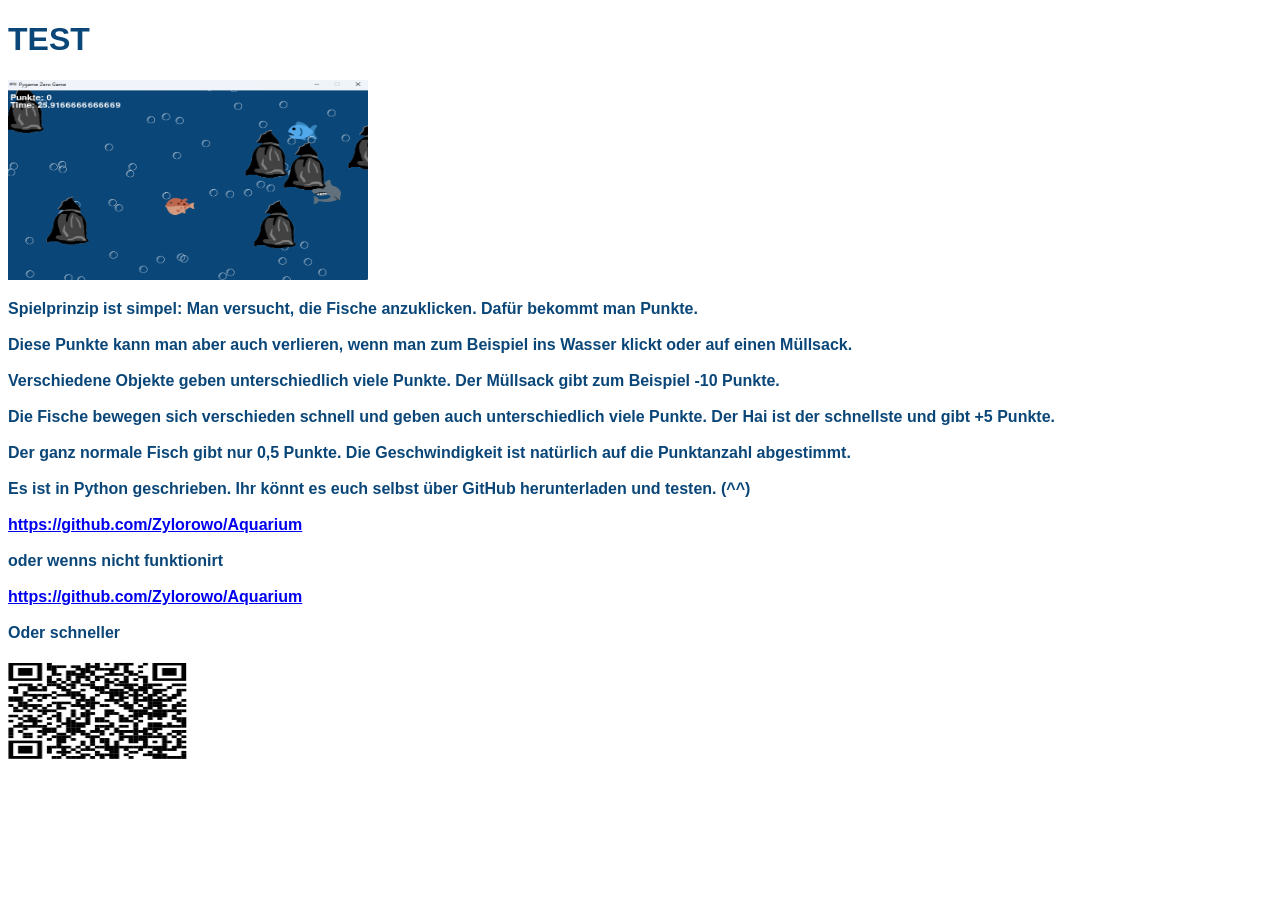
==== index.html @ eb1f0793 "Webseite fix" ====
<!DOCTYPE html>
<html lang="de">
<head>
  <meta charset="UTF-8">
  <title>Mein Aquarium</title>
  <link rel="stylesheet" href="style.css">
</head>
<body>

  <h1>TEST</h1>

   <img src="webseite1.png" width="360" height="200" >

   <p><strong> Spielprinzip ist simpel: Man versucht, die Fische anzuklicken. Dafür bekommt man Punkte.
<br>
<br>
Diese Punkte kann man aber auch verlieren, wenn man zum Beispiel ins Wasser klickt oder auf einen Müllsack.
<br>
<br>
Verschiedene Objekte geben unterschiedlich viele Punkte. Der Müllsack gibt zum Beispiel -10 Punkte.
<br>
<br>
Die Fische bewegen sich verschieden schnell und geben auch unterschiedlich viele Punkte. Der Hai ist der schnellste und gibt +5 Punkte.
<br>
<br>
Der ganz normale Fisch gibt nur 0,5 Punkte. Die Geschwindigkeit ist natürlich auf die Punktanzahl abgestimmt. 
<br>
<br>
Es ist in Python geschrieben. Ihr könnt es euch selbst über GitHub herunterladen und testen. (^^)
<br>
<br>
<a href="https://www.youtube.com/watch?v=a7Lq6ZlSqys&t=1s">https://github.com/Zylorowo/Aquarium</a>
<br>
<br>
oder wenns nicht funktionirt 
<br>
<br>
<a href="https://github.com/Zylorowo/Aquarium">https://github.com/Zylorowo/Aquarium</a>
<br>
<br>
Oder schneller 
<br>
<br>
<img src="webseite4.png" width="180" height="100" >

</strong> </p>
  <!-- Hier kommt dein Inhalt hin -->
</body>
</html>
---- style.css ----
body {
  background-color: #ffffff;
  color: #0A4678;
  font-family: Arial, sans-serif;
}

/* Hier kommen deine eigenen Regeln hin */
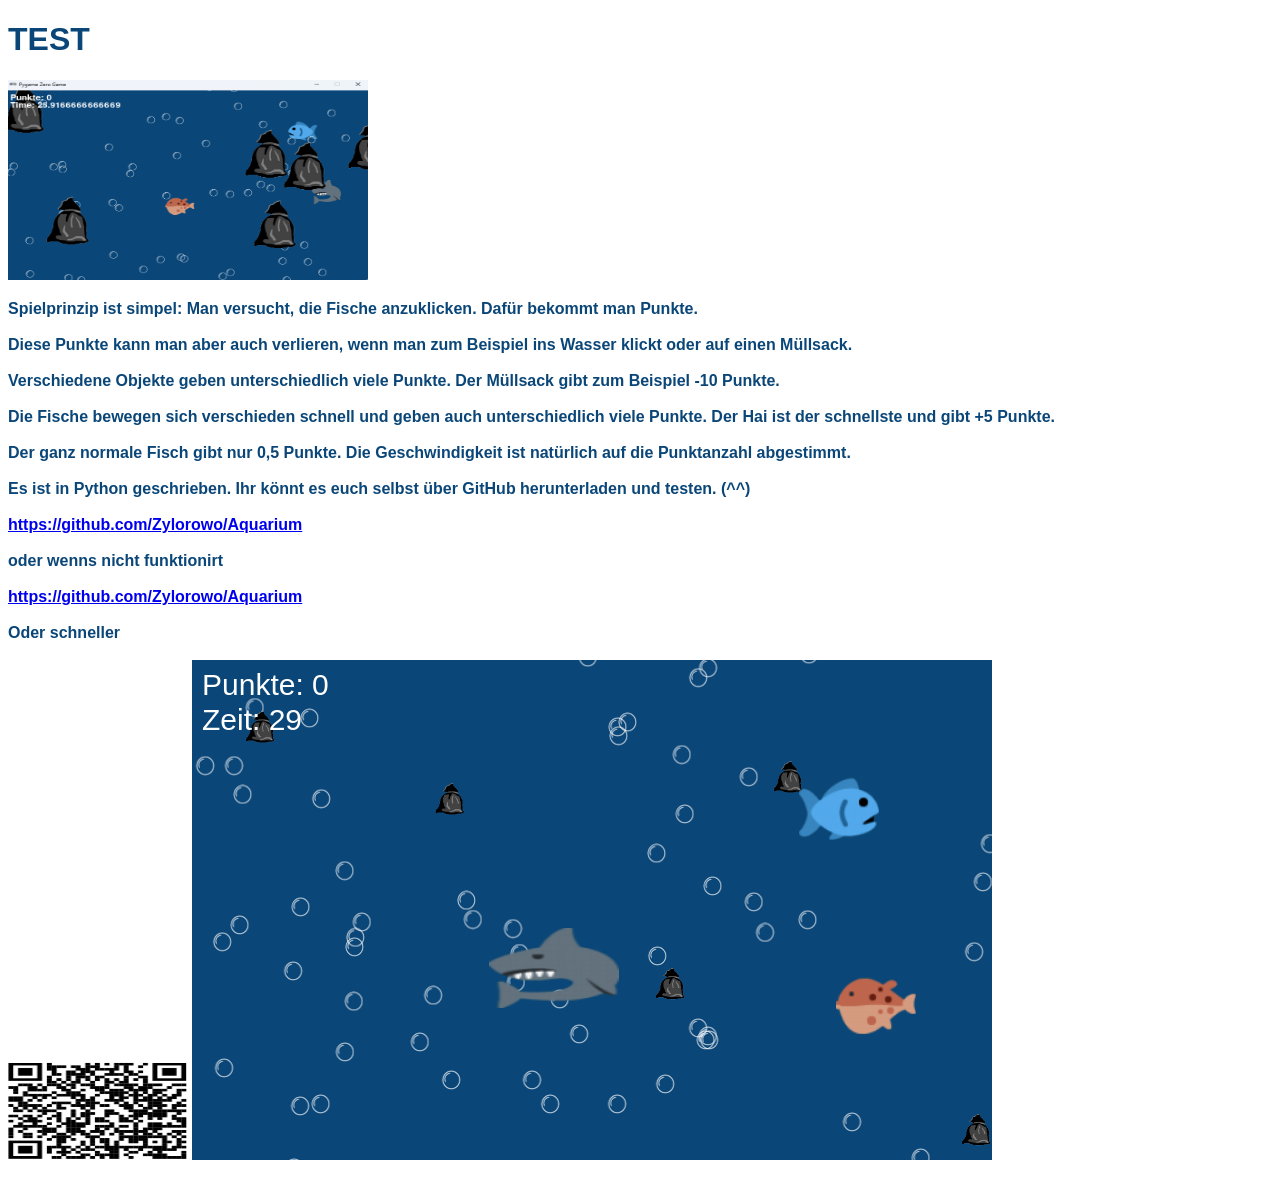
==== commit e9cfce94: "Webseite fix mit java" ====
--- a/index.html
+++ b/index.html
@@ -43,6 +43,16 @@
 <br>
 <img src="webseite4.png" width="180" height="100" >
 
+
+
+
+
+ <canvas id="game" width="800" height="500"></canvas>
+
+    <script src="game.js"></script>
+
+    
+
 </strong> </p>
   <!-- Hier kommt dein Inhalt hin -->
 </body>
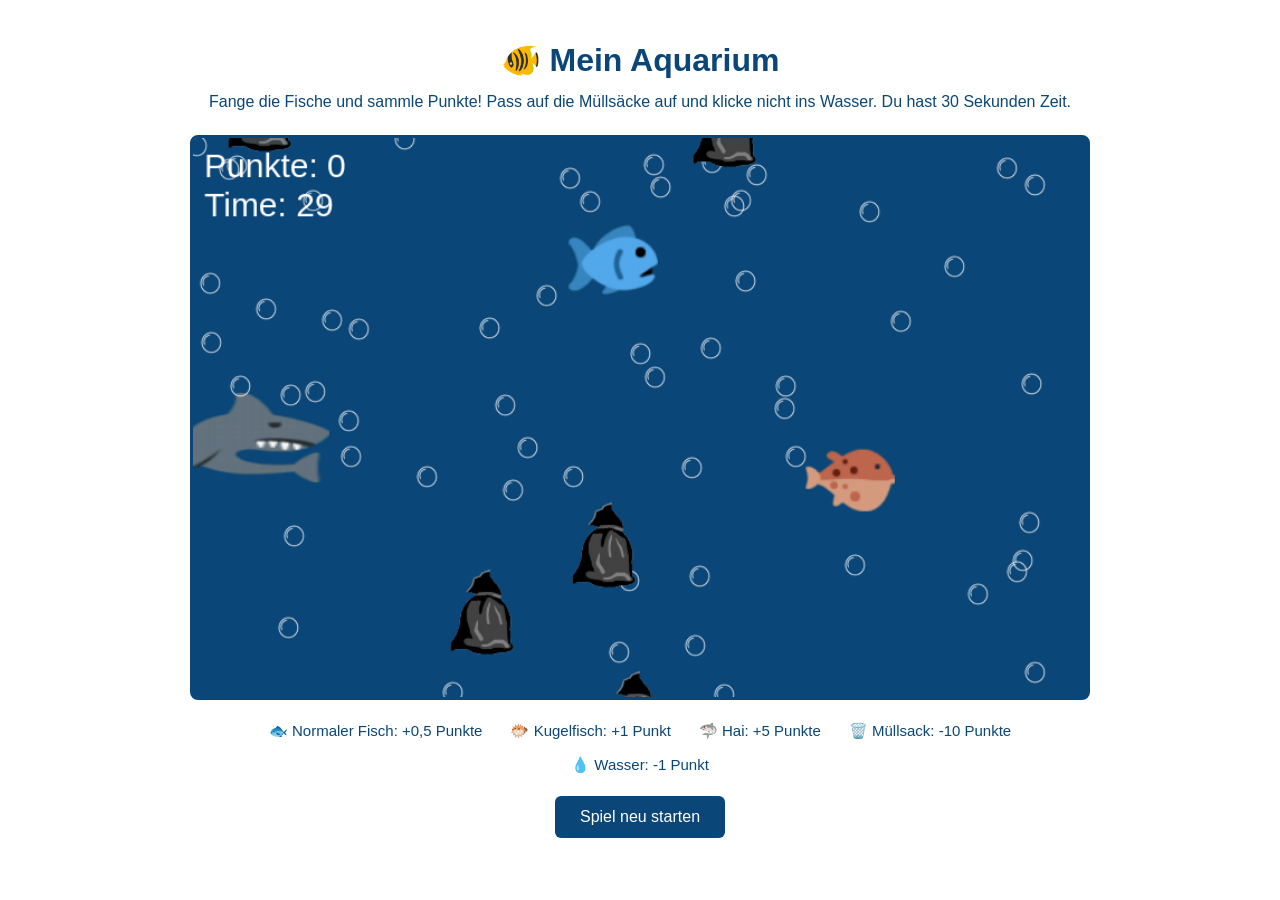
==== commit 40fefe66: "alles gesichert" ====
--- a/index.html
+++ b/index.html
@@ -1,59 +1,44 @@
+
 <!DOCTYPE html>
 <html lang="de">
 <head>
-  <meta charset="UTF-8">
-  <title>Mein Aquarium</title>
-  <link rel="stylesheet" href="style.css">
+    <meta charset="UTF-8">
+    <meta name="viewport" content="width=device-width, initial-scale=1.0">
+    <meta name="theme-color" content="#0a4678">
+    <title>Aquarium – Das Spiel</title>
+    <link rel="stylesheet" href="style.css">
 </head>
 <body>
 
-  <h1>TEST</h1>
+    <main class="container">
+        <h1>🐠 Mein Aquarium</h1>
 
-   <img src="webseite1.png" width="360" height="200" >
+        <p class="description">
+            Fange die Fische und sammle Punkte!
+            Pass auf die Müllsäcke auf und klicke nicht ins Wasser.
+            Du hast 30 Sekunden Zeit.
+        </p>
 
-   <p><strong> Spielprinzip ist simpel: Man versucht, die Fische anzuklicken. Dafür bekommt man Punkte.
-<br>
-<br>
-Diese Punkte kann man aber auch verlieren, wenn man zum Beispiel ins Wasser klickt oder auf einen Müllsack.
-<br>
-<br>
-Verschiedene Objekte geben unterschiedlich viele Punkte. Der Müllsack gibt zum Beispiel -10 Punkte.
-<br>
-<br>
-Die Fische bewegen sich verschieden schnell und geben auch unterschiedlich viele Punkte. Der Hai ist der schnellste und gibt +5 Punkte.
-<br>
-<br>
-Der ganz normale Fisch gibt nur 0,5 Punkte. Die Geschwindigkeit ist natürlich auf die Punktanzahl abgestimmt. 
-<br>
-<br>
-Es ist in Python geschrieben. Ihr könnt es euch selbst über GitHub herunterladen und testen. (^^)
-<br>
-<br>
-<a href="https://www.youtube.com/watch?v=a7Lq6ZlSqys&t=1s">https://github.com/Zylorowo/Aquarium</a>
-<br>
-<br>
-oder wenns nicht funktionirt 
-<br>
-<br>
-<a href="https://github.com/Zylorowo/Aquarium">https://github.com/Zylorowo/Aquarium</a>
-<br>
-<br>
-Oder schneller 
-<br>
-<br>
-<img src="webseite4.png" width="180" height="100" >
+        <div class="game-container">
+            <canvas
+                id="game"
+                width="800"
+                height="500"
+                aria-label="Aquarium-Spiel. Klicke auf Fische, um Punkte zu sammeln."
+            ></canvas>
+        </div>
 
+        <div class="instructions">
+            <p>🐟 Normaler Fisch: +0,5 Punkte</p>
+            <p>🐡 Kugelfisch: +1 Punkt</p>
+            <p>🦈 Hai: +5 Punkte</p>
+            <p>🗑️ Müllsack: -10 Punkte</p>
+            <p>💧 Wasser: -1 Punkt</p>
+        </div>
 
-
-
-
- <canvas id="game" width="800" height="500"></canvas>
+        <button id="restart" type="button">Spiel neu starten</button>
+    </main>
 
     <script src="game.js"></script>
-
-    
-
-</strong> </p>
-  <!-- Hier kommt dein Inhalt hin -->
 </body>
 </html>
--- a/style.css
+++ b/style.css
@@ -1,7 +1,98 @@
-body {
-  background-color: #ffffff;
-  color: #0A4678;
-  font-family: Arial, sans-serif;
+
+* {
+    box-sizing: border-box;
 }
 
-/* Hier kommen deine eigenen Regeln hin */
+body {
+    margin: 0;
+    padding: 20px;
+    background-color: #ffffff;
+    color: #0A4678;
+    font-family: Arial, sans-serif;
+    text-align: center;
+}
+
+.container {
+    width: 100%;
+    max-width: 900px;
+    margin: 0 auto;
+}
+
+h1 {
+    margin-bottom: 10px;
+    font-size: 32px;
+}
+
+.description {
+    margin: 10px auto 20px;
+    line-height: 1.6;
+}
+
+.game-container {
+    width: 100%;
+    overflow: hidden;
+    border: 3px solid #0A4678;
+    border-radius: 8px;
+    background: #0a4678;
+}
+
+canvas {
+    display: block;
+    width: 100%;
+    height: auto;
+    cursor: crosshair;
+    touch-action: manipulation;
+}
+
+.instructions {
+    display: flex;
+    flex-wrap: wrap;
+    justify-content: center;
+    gap: 8px 20px;
+    margin: 18px 0;
+}
+
+.instructions p {
+    margin: 4px;
+    font-size: 15px;
+}
+
+button {
+    padding: 12px 25px;
+    border: none;
+    border-radius: 6px;
+    background: #0A4678;
+    color: white;
+    font-size: 16px;
+    cursor: pointer;
+}
+
+button:hover {
+    background: #12649c;
+}
+
+button:active {
+    transform: scale(0.98);
+}
+
+@media (max-width: 600px) {
+    body {
+        padding: 10px;
+    }
+
+    h1 {
+        font-size: 25px;
+    }
+
+    .description {
+        font-size: 14px;
+    }
+
+    .instructions {
+        gap: 5px 10px;
+    }
+
+    .instructions p {
+        font-size: 13px;
+    }
+}
